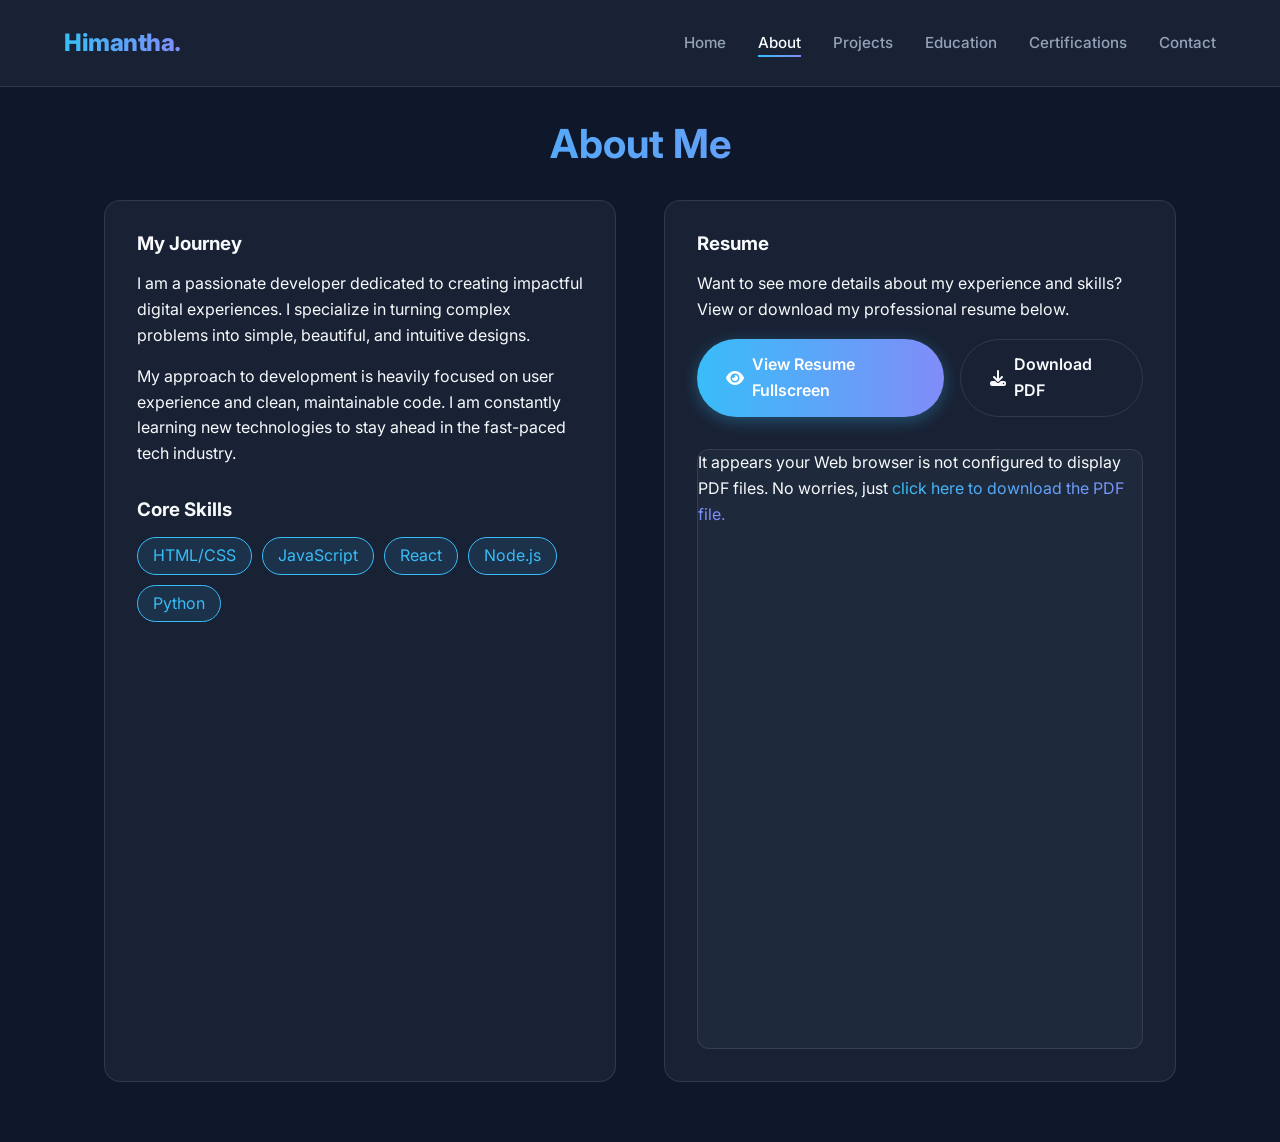
==== about.html @ a5b91b6c "initial commit" ====
<!DOCTYPE html>
<html lang="en">
<head>
    <meta charset="UTF-8">
    <meta name="viewport" content="width=device-width, initial-scale=1.0">
    <title>About Me | Himantha</title>
    <meta name="description" content="Learn more about Himantha and view my resume.">
    <!-- Fonts -->
    <link href="https://fonts.googleapis.com/css2?family=Inter:wght@300;400;500;600;700;800&display=swap" rel="stylesheet">
    <!-- Font Awesome -->
    <link rel="stylesheet" href="https://cdnjs.cloudflare.com/ajax/libs/font-awesome/6.4.0/css/all.min.css">
    <!-- Styles -->
    <link rel="stylesheet" href="assets/css/style.css">
    <style>
        .about-grid {
            display: grid;
            grid-template-columns: 1fr 1fr;
            gap: 3rem;
            margin-top: 2rem;
        }
        .resume-container {
            width: 100%;
            height: 600px;
            border: 1px solid var(--glass-border);
            border-radius: 12px;
            overflow: hidden;
            margin-top: 2rem;
            background: var(--bg-secondary);
        }
        @media (max-width: 768px) {
            .about-grid {
                grid-template-columns: 1fr;
            }
        }
    </style>
</head>
<body>

    <!-- Navigation -->
    <nav class="navbar">
        <a href="index.html" class="nav-brand text-gradient">Himantha.</a>
        <button class="mobile-toggle" id="mobile-toggle">
            <i class="fas fa-bars"></i>
        </button>
        <ul class="nav-links" id="nav-links">
            <li><a href="index.html">Home</a></li>
            <li><a href="about.html" class="active">About</a></li>
            <li><a href="projects.html">Projects</a></li>
            <li><a href="education.html">Education</a></li>
            <li><a href="certification.html">Certifications</a></li>
            <li><a href="contact.html">Contact</a></li>
        </ul>
    </nav>

    <!-- Main Content -->
    <main>
        <h1 class="section-title fade-in text-gradient">About Me</h1>
        
        <div class="about-grid slide-up">
            <div class="glass-card">
                <h3 class="mb-4">My Journey</h3>
                <p class="mb-4">I am a passionate developer dedicated to creating impactful digital experiences. I specialize in turning complex problems into simple, beautiful, and intuitive designs.</p>
                <p>My approach to development is heavily focused on user experience and clean, maintainable code. I am constantly learning new technologies to stay ahead in the fast-paced tech industry.</p>
                
                <h3 class="mb-4 mt-8" style="margin-top: 2rem;">Core Skills</h3>
                <div style="display: flex; gap: 10px; flex-wrap: wrap;">
                    <span style="background: rgba(56, 189, 248, 0.1); border: 1px solid var(--accent-primary); padding: 5px 15px; border-radius: 20px; color: var(--accent-primary);">HTML/CSS</span>
                    <span style="background: rgba(56, 189, 248, 0.1); border: 1px solid var(--accent-primary); padding: 5px 15px; border-radius: 20px; color: var(--accent-primary);">JavaScript</span>
                    <span style="background: rgba(56, 189, 248, 0.1); border: 1px solid var(--accent-primary); padding: 5px 15px; border-radius: 20px; color: var(--accent-primary);">React</span>
                    <span style="background: rgba(56, 189, 248, 0.1); border: 1px solid var(--accent-primary); padding: 5px 15px; border-radius: 20px; color: var(--accent-primary);">Node.js</span>
                    <span style="background: rgba(56, 189, 248, 0.1); border: 1px solid var(--accent-primary); padding: 5px 15px; border-radius: 20px; color: var(--accent-primary);">Python</span>
                </div>
            </div>

            <div class="glass-card">
                <h3 class="mb-4">Resume</h3>
                <p class="mb-4">Want to see more details about my experience and skills? View or download my professional resume below.</p>
                
                <div class="button-group mb-4">
                    <a href="Himanth_Resume.pdf" target="_blank" class="btn btn-primary">
                        <i class="fas fa-eye"></i> View Resume Fullscreen
                    </a>
                    <a href="Himanth_Resume.pdf" download class="btn btn-secondary">
                        <i class="fas fa-download"></i> Download PDF
                    </a>
                </div>

                <div class="resume-container">
                    <!-- Embedded PDF Viewer -->
                    <object data="Himanth_Resume.pdf" type="application/pdf" width="100%" height="100%">
                        <p>It appears your Web browser is not configured to display PDF files. No worries, just <a href="Himanth_Resume.pdf" class="text-gradient">click here to download the PDF file.</a></p>
                    </object>
                </div>
            </div>
        </div>
    </main>

    <!-- Scripts -->
    <script src="assets/js/main.js"></script>
</body>
</html>
---- assets/css/style.css ----
:root {
  --bg-color: #0f172a;
  --bg-secondary: #1e293b;
  --text-primary: #f8fafc;
  --text-secondary: #94a3b8;
  --accent-primary: #38bdf8;
  --accent-secondary: #818cf8;
  --gradient-text: linear-gradient(to right, var(--accent-primary), var(--accent-secondary));
  --glass-bg: rgba(30, 41, 59, 0.7);
  --glass-border: rgba(255, 255, 255, 0.1);
  --transition: all 0.3s cubic-bezier(0.4, 0, 0.2, 1);
}

* {
  margin: 0;
  padding: 0;
  box-sizing: border-box;
}

html {
  scroll-behavior: smooth;
}

body {
  font-family: 'Inter', -apple-system, BlinkMacSystemFont, 'Segoe UI', Roboto, Helvetica, Arial, sans-serif;
  background-color: var(--bg-color);
  color: var(--text-primary);
  line-height: 1.6;
  overflow-x: hidden;
}

/* Typography */
h1, h2, h3, h4, h5, h6 {
  font-weight: 700;
  line-height: 1.2;
}

.text-gradient {
  background: var(--gradient-text);
  -webkit-background-clip: text;
  -webkit-text-fill-color: transparent;
  background-clip: text;
}

a {
  text-decoration: none;
  color: inherit;
  transition: var(--transition);
}

/* Navigation */
.navbar {
  position: fixed;
  top: 0;
  left: 0;
  width: 100%;
  padding: 1.5rem 5%;
  display: flex;
  justify-content: space-between;
  align-items: center;
  z-index: 1000;
  background: var(--glass-bg);
  backdrop-filter: blur(12px);
  border-bottom: 1px solid var(--glass-border);
}

.nav-brand {
  font-size: 1.5rem;
  font-weight: 800;
  letter-spacing: -0.5px;
}

.nav-links {
  display: flex;
  gap: 2rem;
  list-style: none;
}

.nav-links a {
  font-weight: 500;
  font-size: 0.95rem;
  color: var(--text-secondary);
  position: relative;
}

.nav-links a:hover, .nav-links a.active {
  color: var(--text-primary);
}

.nav-links a::after {
  content: '';
  position: absolute;
  bottom: -5px;
  left: 0;
  width: 0;
  height: 2px;
  background: var(--gradient-text);
  transition: var(--transition);
}

.nav-links a:hover::after, .nav-links a.active::after {
  width: 100%;
}

.mobile-toggle {
  display: none;
  background: none;
  border: none;
  color: var(--text-primary);
  font-size: 1.5rem;
  cursor: pointer;
}

/* Main Layout */
main {
  min-height: 100vh;
  padding: 120px 5% 60px;
  max-width: 1200px;
  margin: 0 auto;
}

/* Hero Section */
.hero {
  display: flex;
  align-items: center;
  justify-content: space-between;
  min-height: calc(100vh - 120px);
  gap: 4rem;
}

.hero-content {
  flex: 1;
}

.hero-content h1 {
  font-size: 4rem;
  margin-bottom: 1rem;
}

.hero-content h2 {
  font-size: 2rem;
  color: var(--text-secondary);
  margin-bottom: 1.5rem;
  font-weight: 500;
}

.hero-content p {
  font-size: 1.1rem;
  color: var(--text-secondary);
  margin-bottom: 2rem;
  max-width: 500px;
}

.hero-image {
  flex: 1;
  display: flex;
  justify-content: center;
}

.profile-img-container {
  position: relative;
  width: 350px;
  height: 350px;
  border-radius: 50%;
  padding: 5px;
  background: var(--gradient-text);
}

.profile-img {
  width: 100%;
  height: 100%;
  object-fit: cover;
  border-radius: 50%;
  border: 5px solid var(--bg-color);
}

/* Buttons */
.btn {
  display: inline-flex;
  align-items: center;
  justify-content: center;
  padding: 0.8rem 1.8rem;
  border-radius: 50px;
  font-weight: 600;
  cursor: pointer;
  border: none;
  gap: 0.5rem;
}

.btn-primary {
  background: var(--gradient-text);
  color: white;
  box-shadow: 0 4px 15px rgba(56, 189, 248, 0.3);
}

.btn-primary:hover {
  box-shadow: 0 6px 20px rgba(56, 189, 248, 0.5);
  transform: translateY(-2px);
}

.btn-secondary {
  background: transparent;
  color: var(--text-primary);
  border: 1px solid var(--glass-border);
}

.btn-secondary:hover {
  background: var(--glass-bg);
  border-color: var(--accent-primary);
  transform: translateY(-2px);
}

.button-group {
  display: flex;
  gap: 1rem;
}

/* Cards & Glassmorphism */
.glass-card {
  background: var(--glass-bg);
  backdrop-filter: blur(10px);
  border: 1px solid var(--glass-border);
  border-radius: 16px;
  padding: 2rem;
  transition: var(--transition);
}

.glass-card:hover {
  transform: translateY(-5px);
  border-color: rgba(56, 189, 248, 0.3);
  box-shadow: 0 10px 30px rgba(0, 0, 0, 0.2);
}

/* Grids */
.grid {
  display: grid;
  grid-template-columns: repeat(auto-fill, minmax(300px, 1fr));
  gap: 2rem;
  margin-top: 2rem;
}

/* Animations */
.fade-in {
  opacity: 0;
  transition: opacity 0.8s ease-out;
}

.fade-in.visible {
  opacity: 1;
}

.slide-up {
  opacity: 0;
  transform: translateY(30px);
  transition: all 0.8s ease-out;
}

.slide-up.visible {
  opacity: 1;
  transform: translateY(0);
}

/* Responsive Design */
@media (max-width: 992px) {
  .hero {
    flex-direction: column-reverse;
    text-align: center;
    justify-content: center;
    padding-top: 4rem;
  }
  
  .hero-content p {
    margin: 0 auto 2rem;
  }
  
  .button-group {
    justify-content: center;
  }
}

@media (max-width: 768px) {
  .nav-links {
    position: fixed;
    top: 70px;
    right: -100%;
    width: 250px;
    height: 100vh;
    background: var(--bg-secondary);
    flex-direction: column;
    padding: 2rem;
    transition: var(--transition);
    border-left: 1px solid var(--glass-border);
  }
  
  .nav-links.active {
    right: 0;
  }
  
  .mobile-toggle {
    display: block;
  }
  
  .hero-content h1 {
    font-size: 3rem;
  }
  
  .profile-img-container {
    width: 250px;
    height: 250px;
  }
}

/* Utilities */
.section-title {
  font-size: 2.5rem;
  margin-bottom: 2rem;
  text-align: center;
}

.mb-4 { margin-bottom: 1rem; }
.mb-8 { margin-bottom: 2rem; }

/* Timeline for Education */
.timeline {
  position: relative;
  max-width: 800px;
  margin: 0 auto;
}

.timeline::after {
  content: '';
  position: absolute;
  width: 2px;
  background: var(--glass-border);
  top: 0;
  bottom: 0;
  left: 50%;
  margin-left: -1px;
}

.timeline-item {
  padding: 10px 40px;
  position: relative;
  background-color: inherit;
  width: 50%;
}

.timeline-item::after {
  content: '';
  position: absolute;
  width: 16px;
  height: 16px;
  right: -8px;
  background-color: var(--accent-primary);
  border: 4px solid var(--bg-color);
  top: 15px;
  border-radius: 50%;
  z-index: 1;
}

.left { left: 0; }
.right { left: 50%; }

.right::after {
  left: -8px;
}

@media screen and (max-width: 600px) {
  .timeline::after {
    left: 31px;
  }
  .timeline-item {
    width: 100%;
    padding-left: 70px;
    padding-right: 25px;
  }
  .timeline-item::before {
    left: 60px;
    border: medium solid white;
    border-width: 10px 10px 10px 0;
    border-color: transparent white transparent transparent;
  }
  .left::after, .right::after {
    left: 23px;
  }
  .right {
    left: 0%;
  }
}

/* Form Styles */
.contact-form {
  display: flex;
  flex-direction: column;
  gap: 1.5rem;
  max-width: 600px;
  margin: 0 auto;
}

.form-group {
  display: flex;
  flex-direction: column;
  gap: 0.5rem;
}

.form-control {
  background: rgba(0, 0, 0, 0.2);
  border: 1px solid var(--glass-border);
  border-radius: 8px;
  padding: 1rem;
  color: var(--text-primary);
  font-family: inherit;
  font-size: 1rem;
  transition: var(--transition);
}

.form-control:focus {
  outline: none;
  border-color: var(--accent-primary);
  box-shadow: 0 0 0 2px rgba(56, 189, 248, 0.2);
}

textarea.form-control {
  min-height: 150px;
  resize: vertical;
}
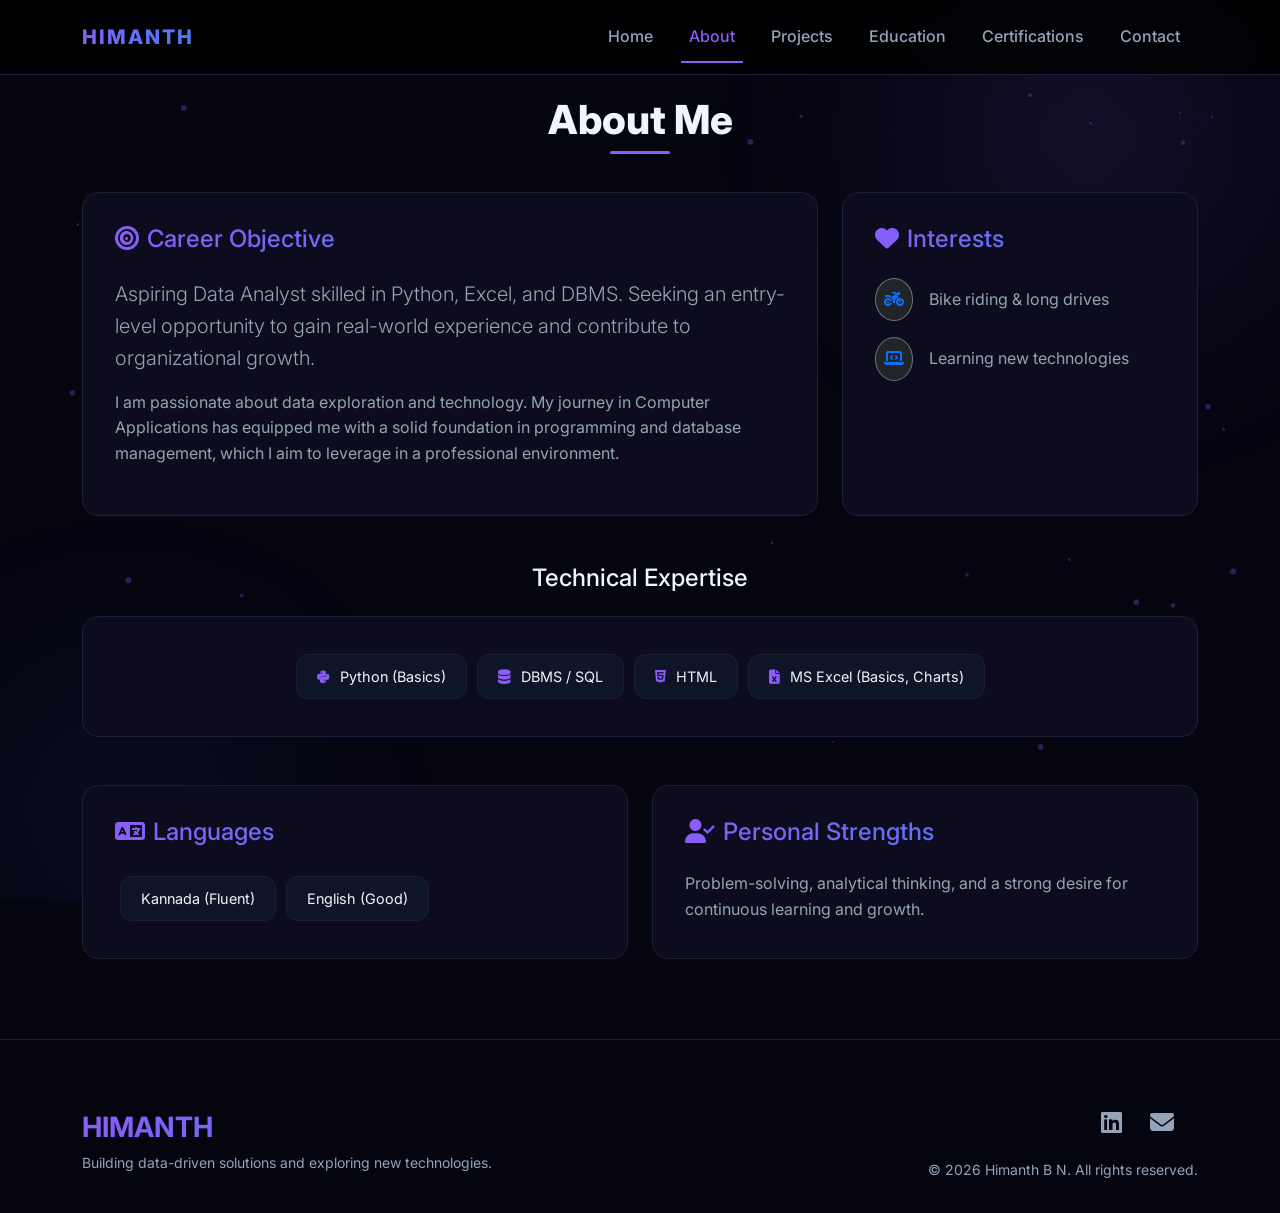
==== commit b3da9da4: "initial commit" ====
--- a/about.html
+++ b/about.html
@@ -3,99 +3,166 @@
 <head>
     <meta charset="UTF-8">
     <meta name="viewport" content="width=device-width, initial-scale=1.0">
-    <title>About Me | Himantha</title>
-    <meta name="description" content="Learn more about Himantha and view my resume.">
-    <!-- Fonts -->
-    <link href="https://fonts.googleapis.com/css2?family=Inter:wght@300;400;500;600;700;800&display=swap" rel="stylesheet">
+    <title>About | Himanth B N</title>
+    <!-- Bootstrap CSS -->
+    <link href="https://cdn.jsdelivr.net/npm/bootstrap@5.3.0/dist/css/bootstrap.min.css" rel="stylesheet">
+    <!-- Google Fonts -->
+    <link href="https://fonts.googleapis.com/css2?family=Inter:wght@300;400;600;700;800&display=swap" rel="stylesheet">
     <!-- Font Awesome -->
     <link rel="stylesheet" href="https://cdnjs.cloudflare.com/ajax/libs/font-awesome/6.4.0/css/all.min.css">
-    <!-- Styles -->
-    <link rel="stylesheet" href="assets/css/style.css">
+    <!-- Custom CSS -->
+    <link rel="stylesheet" href="css/style.css">
     <style>
-        .about-grid {
-            display: grid;
-            grid-template-columns: 1fr 1fr;
-            gap: 3rem;
-            margin-top: 2rem;
+        .skill-badge {
+            background: rgba(56, 189, 248, 0.05);
+            color: var(--text-primary);
+            border: 1px solid var(--border-color);
+            padding: 10px 20px;
+            border-radius: 12px;
+            font-size: 0.9rem;
+            margin: 5px;
+            display: flex;
+            align-items: center;
+            gap: 10px;
+            transition: var(--transition);
         }
-        .resume-container {
-            width: 100%;
-            height: 600px;
-            border: 1px solid var(--glass-border);
-            border-radius: 12px;
-            overflow: hidden;
-            margin-top: 2rem;
-            background: var(--bg-secondary);
+        .skill-badge:hover {
+            border-color: var(--primary-accent);
+            background: rgba(56, 189, 248, 0.1);
+            transform: translateY(-3px);
+            box-shadow: 0 5px 15px var(--card-glow);
         }
-        @media (max-width: 768px) {
-            .about-grid {
-                grid-template-columns: 1fr;
-            }
+        .skill-badge i {
+            color: var(--primary-accent);
         }
     </style>
 </head>
 <body>
+    <!-- Preloader -->
+    <div id="preloader"><div class="loader"></div></div>
 
-    <!-- Navigation -->
-    <nav class="navbar">
-        <a href="index.html" class="nav-brand text-gradient">Himantha.</a>
-        <button class="mobile-toggle" id="mobile-toggle">
-            <i class="fas fa-bars"></i>
-        </button>
-        <ul class="nav-links" id="nav-links">
-            <li><a href="index.html">Home</a></li>
-            <li><a href="about.html" class="active">About</a></li>
-            <li><a href="projects.html">Projects</a></li>
-            <li><a href="education.html">Education</a></li>
-            <li><a href="certification.html">Certifications</a></li>
-            <li><a href="contact.html">Contact</a></li>
-        </ul>
+    <!-- Background Effects -->
+    <div class="ambient-glow">
+        <canvas id="tech-canvas"></canvas>
+        <div class="glow-1"></div>
+        <div class="glow-2"></div>
+    </div>
+
+    <!-- Navbar -->
+    <nav class="navbar navbar-expand-lg fixed-top">
+        <div class="container">
+            <a class="navbar-brand text-gradient" href="index.html">HIMANTH</a>
+            <button class="navbar-toggler border-0" type="button" data-bs-toggle="collapse" data-bs-target="#navbarNav">
+                <span class="fas fa-bars text-white"></span>
+            </button>
+            <div class="collapse navbar-collapse" id="navbarNav">
+                <ul class="navbar-nav ms-auto">
+                    <li class="nav-item"><a class="nav-link" href="index.html">Home</a></li>
+                    <li class="nav-item"><a class="nav-link" href="about.html">About</a></li>
+                    <li class="nav-item"><a class="nav-link" href="projects.html">Projects</a></li>
+                    <li class="nav-item"><a class="nav-link" href="education.html">Education</a></li>
+                    <li class="nav-item"><a class="nav-link" href="certifications.html">Certifications</a></li>
+                    <li class="nav-item"><a class="nav-link" href="contact.html">Contact</a></li>
+                </ul>
+            </div>
+        </div>
     </nav>
 
-    <!-- Main Content -->
-    <main>
-        <h1 class="section-title fade-in text-gradient">About Me</h1>
-        
-        <div class="about-grid slide-up">
-            <div class="glass-card">
-                <h3 class="mb-4">My Journey</h3>
-                <p class="mb-4">I am a passionate developer dedicated to creating impactful digital experiences. I specialize in turning complex problems into simple, beautiful, and intuitive designs.</p>
-                <p>My approach to development is heavily focused on user experience and clean, maintainable code. I am constantly learning new technologies to stay ahead in the fast-paced tech industry.</p>
-                
-                <h3 class="mb-4 mt-8" style="margin-top: 2rem;">Core Skills</h3>
-                <div style="display: flex; gap: 10px; flex-wrap: wrap;">
-                    <span style="background: rgba(56, 189, 248, 0.1); border: 1px solid var(--accent-primary); padding: 5px 15px; border-radius: 20px; color: var(--accent-primary);">HTML/CSS</span>
-                    <span style="background: rgba(56, 189, 248, 0.1); border: 1px solid var(--accent-primary); padding: 5px 15px; border-radius: 20px; color: var(--accent-primary);">JavaScript</span>
-                    <span style="background: rgba(56, 189, 248, 0.1); border: 1px solid var(--accent-primary); padding: 5px 15px; border-radius: 20px; color: var(--accent-primary);">React</span>
-                    <span style="background: rgba(56, 189, 248, 0.1); border: 1px solid var(--accent-primary); padding: 5px 15px; border-radius: 20px; color: var(--accent-primary);">Node.js</span>
-                    <span style="background: rgba(56, 189, 248, 0.1); border: 1px solid var(--accent-primary); padding: 5px 15px; border-radius: 20px; color: var(--accent-primary);">Python</span>
+    <!-- About Section -->
+    <section class="pt-5 mt-5">
+        <div class="container">
+            <h2 class="section-title reveal">About Me</h2>
+            
+            <div class="row g-4 mb-5">
+                <div class="col-lg-8">
+                    <div class="custom-card reveal">
+                        <h3 class="h4 mb-4 text-gradient"><i class="fas fa-bullseye me-2"></i>Career Objective</h3>
+                        <p class="muted-text lead">
+                            Aspiring Data Analyst skilled in Python, Excel, and DBMS. Seeking an entry-level opportunity to gain real-world experience and contribute to organizational growth.
+                        </p>
+                        <p class="muted-text">
+                            I am passionate about data exploration and technology. My journey in Computer Applications has equipped me with a solid foundation in programming and database management, which I aim to leverage in a professional environment.
+                        </p>
+                    </div>
+                </div>
+                <div class="col-lg-4">
+                    <div class="custom-card reveal">
+                        <h3 class="h4 mb-4 text-gradient"><i class="fas fa-heart me-2"></i>Interests</h3>
+                        <ul class="list-unstyled">
+                            <li class="mb-3 d-flex align-items-center">
+                                <div class="bg-dark rounded-circle p-2 me-3 border border-secondary">
+                                    <i class="fas fa-motorcycle text-primary"></i>
+                                </div>
+                                <span class="muted-text">Bike riding & long drives</span>
+                            </li>
+                            <li class="mb-3 d-flex align-items-center">
+                                <div class="bg-dark rounded-circle p-2 me-3 border border-secondary">
+                                    <i class="fas fa-laptop-code text-primary"></i>
+                                </div>
+                                <span class="muted-text">Learning new technologies</span>
+                            </li>
+                        </ul>
+                    </div>
                 </div>
             </div>
 
-            <div class="glass-card">
-                <h3 class="mb-4">Resume</h3>
-                <p class="mb-4">Want to see more details about my experience and skills? View or download my professional resume below.</p>
-                
-                <div class="button-group mb-4">
-                    <a href="Himanth_Resume.pdf" target="_blank" class="btn btn-primary">
-                        <i class="fas fa-eye"></i> View Resume Fullscreen
-                    </a>
-                    <a href="Himanth_Resume.pdf" download class="btn btn-secondary">
-                        <i class="fas fa-download"></i> Download PDF
-                    </a>
+            <h3 class="h4 mb-4 reveal text-center">Technical Expertise</h3>
+            <div class="row g-4 mb-5">
+                <div class="col-12">
+                    <div class="custom-card reveal text-center">
+                        <div class="d-flex flex-wrap justify-content-center">
+                            <div class="skill-badge"><i class="fab fa-python"></i> Python (Basics)</div>
+                            <div class="skill-badge"><i class="fas fa-database"></i> DBMS / SQL</div>
+                            <div class="skill-badge"><i class="fab fa-html5"></i> HTML</div>
+                            <div class="skill-badge"><i class="fas fa-file-excel"></i> MS Excel (Basics, Charts)</div>
+                        </div>
+                    </div>
                 </div>
+            </div>
 
-                <div class="resume-container">
-                    <!-- Embedded PDF Viewer -->
-                    <object data="Himanth_Resume.pdf" type="application/pdf" width="100%" height="100%">
-                        <p>It appears your Web browser is not configured to display PDF files. No worries, just <a href="Himanth_Resume.pdf" class="text-gradient">click here to download the PDF file.</a></p>
-                    </object>
+            <div class="row g-4">
+                <div class="col-md-6">
+                    <div class="custom-card reveal">
+                        <h3 class="h4 mb-4 text-gradient"><i class="fas fa-language me-2"></i>Languages</h3>
+                        <div class="d-flex flex-wrap">
+                            <div class="skill-badge">Kannada (Fluent)</div>
+                            <div class="skill-badge">English (Good)</div>
+                        </div>
+                    </div>
+                </div>
+                <div class="col-md-6">
+                    <div class="custom-card reveal">
+                        <h3 class="h4 mb-4 text-gradient"><i class="fas fa-user-check me-2"></i>Personal Strengths</h3>
+                        <p class="muted-text mb-0">
+                            Problem-solving, analytical thinking, and a strong desire for continuous learning and growth.
+                        </p>
+                    </div>
                 </div>
             </div>
         </div>
-    </main>
+    </section>
 
-    <!-- Scripts -->
-    <script src="assets/js/main.js"></script>
+    <!-- Footer -->
+    <footer>
+        <div class="container">
+            <div class="row align-items-center">
+                <div class="col-md-6 text-center text-md-start mb-4 mb-md-0">
+                    <h3 class="text-gradient fw-bold mb-2">HIMANTH</h3>
+                    <p class="muted-text small mb-0">Building data-driven solutions and exploring new technologies.</p>
+                </div>
+                <div class="col-md-6 text-center text-md-end">
+                    <div class="social-links mb-3">
+                        <a href="https://www.linkedin.com/in/himu-himanth-9b56933b8" target="_blank" class="social-link"><i class="fab fa-linkedin"></i></a>
+                        <a href="mailto:himuhimanth27@gmail.com" class="social-link"><i class="fas fa-envelope"></i></a>
+                    </div>
+                    <p class="muted-text small mb-0">&copy; 2026 Himanth B N. All rights reserved.</p>
+                </div>
+            </div>
+        </div>
+    </footer>
+
+    <!-- Bootstrap JS -->
+    <script src="https://cdn.jsdelivr.net/npm/bootstrap@5.3.0/dist/js/bootstrap.bundle.min.js"></script>
+    <script src="js/main.js"></script>
 </body>
 </html>
--- a/css/style.css
+++ b/css/style.css
@@ -0,0 +1,311 @@
+/* 
+    Himanth B N Portfolio - Design System
+    Professional, Modern, Futuristic Developer Aesthetic
+*/
+
+:root {
+    --bg-color: #050510; /* Deep Midnight Blue */
+    --surface-color: #0C0C1E; /* Dark Purple-Blue Surface */
+    --primary-accent: #8B5CF6; /* Purple */
+    --secondary-accent: #3B82F6; /* Blue */
+    --highlight: #C084FC;
+    --text-primary: #F1F5F9;
+    --text-secondary: #94A3B8;
+    --border-color: #1E1E38;
+    --card-glow: rgba(139, 92, 246, 0.2);
+    --btn-glow: rgba(59, 130, 246, 0.3);
+    --transition: all 0.4s cubic-bezier(0.4, 0, 0.2, 1);
+}
+
+* {
+    margin: 0;
+    padding: 0;
+    box-sizing: border-box;
+}
+
+body {
+    background-color: var(--bg-color);
+    color: var(--text-primary);
+    font-family: 'Inter', -apple-system, BlinkMacSystemFont, sans-serif;
+    line-height: 1.6;
+    overflow-x: hidden;
+}
+
+/* Scrollbar */
+::-webkit-scrollbar {
+    width: 8px;
+}
+::-webkit-scrollbar-track {
+    background: var(--bg-color);
+}
+::-webkit-scrollbar-thumb {
+    background: var(--border-color);
+    border-radius: 10px;
+}
+::-webkit-scrollbar-thumb:hover {
+    background: var(--primary-accent);
+}
+
+/* Background Effects */
+.ambient-glow {
+    position: fixed;
+    top: 0;
+    left: 0;
+    width: 100%;
+    height: 100%;
+    z-index: -1;
+    overflow: hidden;
+    pointer-events: none;
+}
+
+.glow-1 {
+    position: absolute;
+    top: -10%;
+    right: -10%;
+    width: 50%;
+    height: 50%;
+    background: radial-gradient(circle, rgba(139, 92, 246, 0.15) 0%, transparent 70%);
+    filter: blur(80px);
+}
+
+.glow-2 {
+    position: absolute;
+    bottom: -10%;
+    left: -10%;
+    width: 40%;
+    height: 40%;
+    background: radial-gradient(circle, rgba(59, 130, 246, 0.1) 0%, transparent 70%);
+    filter: blur(80px);
+}
+
+#tech-canvas {
+    position: absolute;
+    top: 0;
+    left: 0;
+    width: 100%;
+    height: 100%;
+    opacity: 0.3;
+}
+
+/* Typography */
+.text-gradient {
+    background: linear-gradient(135deg, var(--primary-accent), var(--secondary-accent));
+    -webkit-background-clip: text;
+    -webkit-text-fill-color: transparent;
+}
+
+.section-title {
+    font-size: 2.5rem;
+    font-weight: 800;
+    margin-bottom: 3rem;
+    text-align: center;
+    position: relative;
+}
+
+.section-title::after {
+    content: '';
+    position: absolute;
+    bottom: -10px;
+    left: 50%;
+    transform: translateX(-50%);
+    width: 60px;
+    height: 3px;
+    background: var(--primary-accent);
+    border-radius: 2px;
+}
+
+.muted-text {
+    color: var(--text-secondary);
+}
+
+/* Navbar */
+.navbar {
+    background: rgba(0, 0, 0, 0.8);
+    backdrop-filter: blur(10px);
+    border-bottom: 1px solid var(--border-color);
+    padding: 1rem 0;
+    transition: var(--transition);
+}
+
+.navbar-brand {
+    font-weight: 800;
+    letter-spacing: 2px;
+    color: var(--text-primary) !important;
+}
+
+.nav-link {
+    color: var(--text-secondary) !important;
+    font-weight: 500;
+    margin: 0 10px;
+    position: relative;
+    transition: var(--transition);
+}
+
+.nav-link:hover, .nav-link.active {
+    color: var(--primary-accent) !important;
+}
+
+.nav-link::after {
+    content: '';
+    position: absolute;
+    bottom: -5px;
+    left: 0;
+    width: 0;
+    height: 2px;
+    background: var(--primary-accent);
+    transition: var(--transition);
+}
+
+.nav-link:hover::after, .nav-link.active::after {
+    width: 100%;
+}
+
+/* Buttons */
+.btn-primary-custom {
+    background: linear-gradient(135deg, var(--primary-accent), var(--secondary-accent));
+    color: white;
+    padding: 0.8rem 2rem;
+    border-radius: 8px;
+    border: none;
+    font-weight: 600;
+    transition: var(--transition);
+    text-decoration: none;
+    display: inline-block;
+    box-shadow: 0 4px 15px var(--btn-glow);
+}
+
+.btn-primary-custom:hover {
+    transform: translateY(-3px);
+    box-shadow: 0 8px 25px var(--btn-glow);
+    color: white;
+}
+
+.btn-secondary-custom {
+    background: transparent;
+    color: var(--text-primary);
+    padding: 0.8rem 2rem;
+    border-radius: 8px;
+    border: 1px solid var(--border-color);
+    font-weight: 600;
+    transition: var(--transition);
+    text-decoration: none;
+    display: inline-block;
+}
+
+.btn-secondary-custom:hover {
+    background: rgba(255, 255, 255, 0.05);
+    border-color: var(--primary-accent);
+    transform: translateY(-3px);
+    color: var(--primary-accent);
+}
+
+/* Cards */
+.custom-card {
+    background: var(--surface-color);
+    border: 1px solid var(--border-color);
+    border-radius: 16px;
+    padding: 2rem;
+    transition: var(--transition);
+    height: 100%;
+    position: relative;
+    overflow: hidden;
+}
+
+.custom-card:hover {
+    border-color: var(--primary-accent);
+    box-shadow: 0 10px 30px var(--card-glow);
+    transform: translateY(-10px);
+}
+
+/* Profile Image */
+.profile-img-wrapper {
+    width: 320px;
+    height: 320px;
+    margin: 0 auto;
+    border-radius: 50%;
+    padding: 5px;
+    background: transparent;
+    display: flex;
+    justify-content: center;
+    align-items: center;
+}
+
+.profile-img-main {
+    width: 100%;
+    height: 100%;
+    border-radius: 50%;
+    object-fit: cover;
+    border: 1px solid var(--border-color);
+    box-shadow: 0 0 20px rgba(0,0,0,0.5);
+}
+
+/* Animations */
+.reveal {
+    opacity: 0;
+    transform: translateY(30px);
+    transition: all 0.8s ease-out;
+}
+
+.reveal.active {
+    opacity: 1;
+    transform: translateY(0);
+}
+
+/* Preloader */
+#preloader {
+    position: fixed;
+    top: 0;
+    left: 0;
+    width: 100%;
+    height: 100%;
+    background: var(--bg-color);
+    display: flex;
+    justify-content: center;
+    align-items: center;
+    z-index: 9999;
+    transition: opacity 0.5s ease;
+}
+
+.loader {
+    width: 50px;
+    height: 50px;
+    border: 3px solid rgba(56, 189, 248, 0.1);
+    border-top: 3px solid var(--primary-accent);
+    border-radius: 50%;
+    animation: spin 1s linear infinite;
+}
+
+@keyframes spin {
+    0% { transform: rotate(0deg); }
+    100% { transform: rotate(360deg); }
+}
+
+/* Footer */
+footer {
+    padding: 4rem 0 2rem;
+    border-top: 1px solid var(--border-color);
+    margin-top: 5rem;
+}
+
+.social-link {
+    color: var(--text-secondary);
+    font-size: 1.5rem;
+    margin-right: 1.5rem;
+    transition: var(--transition);
+}
+
+.social-link:hover {
+    color: var(--primary-accent);
+    transform: translateY(-3px);
+}
+
+/* Responsive */
+@media (max-width: 768px) {
+    .hero-title {
+        font-size: 2.5rem;
+    }
+    .profile-img-wrapper {
+        width: 250px;
+        height: 250px;
+    }
+}
